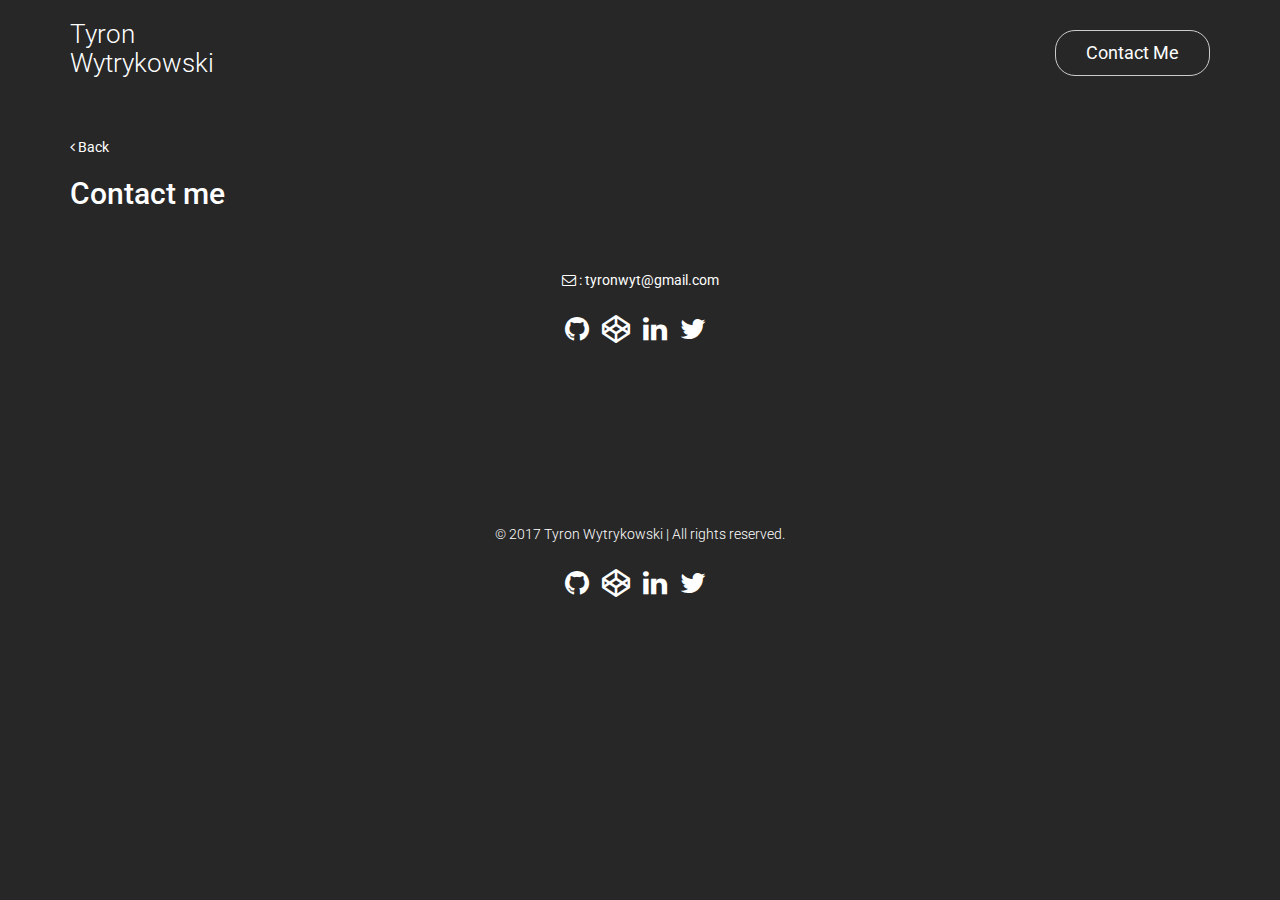
==== contact.html @ 92497b40 "First commit - full site" ====
<!DOCTYPE html>
<html>
  <head>
    <meta charset="utf-8">
    <title>Tyron Wytrykowski - Frontend Web Developer</title>
      <meta name="description" content="Tyron Wytrykowski Front-end web developer portfolio. South African born, and living in London. I have a passion for all things digital and creatively solving problems.">
    <link rel="shortcut icon" type="image/png" href="assets/images/favicon.png"/>
    <meta name="viewport" content="width=device-width, initial-scale=1">
    <link href="https://fonts.googleapis.com/css?family=Roboto:300,400,700" rel="stylesheet">
    <link rel="stylesheet" href="https://maxcdn.bootstrapcdn.com/bootstrap/3.3.7/css/bootstrap.min.css" integrity="sha384-BVYiiSIFeK1dGmJRAkycuHAHRg32OmUcww7on3RYdg4Va+PmSTsz/K68vbdEjh4u" crossorigin="anonymous">
    <link rel="stylesheet" href="https://maxcdn.bootstrapcdn.com/font-awesome/4.7.0/css/font-awesome.min.css">
    <link rel="stylesheet" href="assets/styles/main.css">

  </head>
  <body>
    <div class="container">
      <div class="row header">
        <div class="col-sm-6">
          <h1><a href="http://www.tyronw.com">Tyron<br/>Wytrykowski</a></h1>
        </div>
        <div class="col-sm-6">
            <a href="contact.html" class="btn btn-default pull-right btn-lg button">Contact Me</a>
        </div>
      </div>


        <div class="row">
          <div class="col-md-12" style="margin: 50px 0px 50px 0px;">
            <a href="index.html"><i class="fa fa-angle-left" aria-hidden="true"></i> Back</a>
            <h2>Contact me</h2>
          </div>
        </div>
        <div class="row" style="margin: 0px 0px 150px 0px;">
          <div class="col-md-12 text-center">
            <p><i class="fa fa-envelope-o" aria-hidden="true"></i> : <a href="mailto:tyronwyt@gmail.com">tyronwyt@gmail.com</a></p>
            <div class="social-links">
              <ul>
                <li><a href="https://github.com/tyronwyt"><i class="fa fa-github fa-2x" aria-hidden="true"></i></a></li>
                <li><a href="https://codepen.io/tyronw/"><i class="fa fa-codepen fa-2x" aria-hidden="true"></i></a></li>
                <li><a href="https://www.linkedin.com/in/tyronwytrykowski/"><i class="fa fa-linkedin fa-2x" aria-hidden="true"></i></a></li>
                <li><a href="https://twitter.com/TyronRGB"><i class="fa fa-twitter fa-2x" aria-hidden="true"></i></a></li>
              </ul>
            </div>


          </div>
        </div>

      </div>

    <footer>
      <div class="container">
        <div class="row">
          <div class="col-md-12 text-center">
            <p>&copy; 2017 Tyron Wytrykowski | All rights reserved.</p>
            <div class="social-links">
              <ul>
                <li><a href="https://github.com/tyronwyt"><i class="fa fa-github fa-2x" aria-hidden="true"></i></a></li>
                <li><a href="https://codepen.io/tyronw/"><i class="fa fa-codepen fa-2x" aria-hidden="true"></i></a></li>
                <li><a href="https://www.linkedin.com/in/tyronwytrykowski/"><i class="fa fa-linkedin fa-2x" aria-hidden="true"></i></a></li>
                <li><a href="https://twitter.com/TyronRGB"><i class="fa fa-twitter fa-2x" aria-hidden="true"></i></a></li>
              </ul>
            </div>
          </div>
        </div>
      </div>
    </footer>
    <script>
  (function(i,s,o,g,r,a,m){i['GoogleAnalyticsObject']=r;i[r]=i[r]||function(){
  (i[r].q=i[r].q||[]).push(arguments)},i[r].l=1*new Date();a=s.createElement(o),
  m=s.getElementsByTagName(o)[0];a.async=1;a.src=g;m.parentNode.insertBefore(a,m)
  })(window,document,'script','https://www.google-analytics.com/analytics.js','ga');

  ga('create', 'UA-100856759-1', 'auto');
  ga('send', 'pageview');

</script>

  </body>
</html>
---- assets/styles/main.css ----
/* ===============================*/
/* Base Styles / all-pages */
/* ===============================*/

* {
  font-family: 'Roboto', sans-serif;
}
body {
  background-color : #272727;
  color: #fff;
}

a:link {
  color: #fff;
  transition: all .3s;
}
a:visited {
  color: #fff;
}

a:hover {
    text-decoration: none;
  color:  #e06c75;
}

/* ===============================*/
/* Header                         */
/* ===============================*/

.header{
  color: #fff;
}

.header h1 {
  font-weight: 300;
  font-size: 26px;
}

.header .button {
  background-color: #272727;
  color: #fff;
  border-radius: 20px;
  margin-top: 30px;
  padding: 10px 30px;
  transition: all .5s;
}

.intro {
  color: #fff;
  margin-top: 60px;
  margin: 100px 0px 200px 0px;
}

.intro p {
  font-weight: 300;
  margin-top: 25px;
}

.intro span {
  color: #e06c75;
}

#blink {
  color: #6494ed;
  animation: blink .7s infinite;
  font-size: 1.2em;
}

.social-links {
  margin-top: 25px;
}
.social-links ul {
  list-style: none;
  padding: 0px;
}
.social-links ul li {
  display: inline-block;
  margin-right: 10px;
}

section {
  background-color: #fff;
  height: 600px;
}

@keyframes blink {
  from {color: #272727;}
    to {color: #6494ed;}
}

.featured-container {
  margin: 0 auto;
  height: 300px;
  position: relative;
  top: -100px;
  z-index: 1;
  box-shadow: 2px 2px 10px 2px rgba(0,0,0,.6);
}

.card, .subpage-card{
  height: 300px;
  background: #fff;
  padding: 20px;
  overflow: hidden;

  /*Background Image sizing*/
  background-size: 150%;
  background-position: center;
  background-repeat: no-repeat;
  transition: all .3s;
  /*position: relative;*/
}



.subpage-card h2 {
  margin-top: 0px;
  font-weight: 600;
}

.card:hover  {
  background-size: 160%;
  box-shadow:  0px 0px 50px 10px rgba(0,0,0,0.8);
  z-index: 2;
}


/* ===============================*/
/* Skills-List Styles / Sub-pages */
/* ===============================*/

.skills-list ul {
  list-style: none;
  padding: 0px;
  margin: 0px;
  font-weight: 300;
  cursor: default;
}

.skills-list ul li {
  display: inline-block;
  position: relative;
}

.skills-list ul li:before {
  content: "<";
}

.skills-list ul li:after {
  content: ">";
}

.html:before {
  color: #e06c75;
}
.html:after {
  color: #e06c75;
}

.css:before {
  color: #56b6c2;
}
.css:after {
  color: #56b6c2;
}

.js:before {
  color: #c678dd;
}
.js:after {
  color: #c678dd;
}

/* ===============================*/
/* Section / About me             */
/* ===============================*/

.about-me a {
  color:
}

.about-me a:link, .about-me  a:visited{
  color: #e06c75;
  transition: all .3s;
}

.about-me a:hover {
    text-decoration: none;
  color:  #a24e54;
}

.subpage-container {
  height: 500px;
  margin: 0 auto;
  position: relative;
  top: -100px;
  z-index: 1;
  box-shadow: 2px 2px 10px 2px rgba(0,0,0,.6);
}
.subpage-card {
  height: 500px;
}
/* ===============================*/
/* Section / Sub-pages            */
/* ===============================*/

section {
  color: #000;
}

section .btn {
  background-color: #e06c75;
  border-radius: 20px;
  margin-top: 30px;
  padding: 10px 30px;
}


section .btn:hover {
  color: #fff;
  background-color: #a24e54;
}

/* ===============================*/
/* footer                         */
/* ===============================*/

footer {
  padding: 20px 0px;
}
footer p{
  font-weight: 300;
}
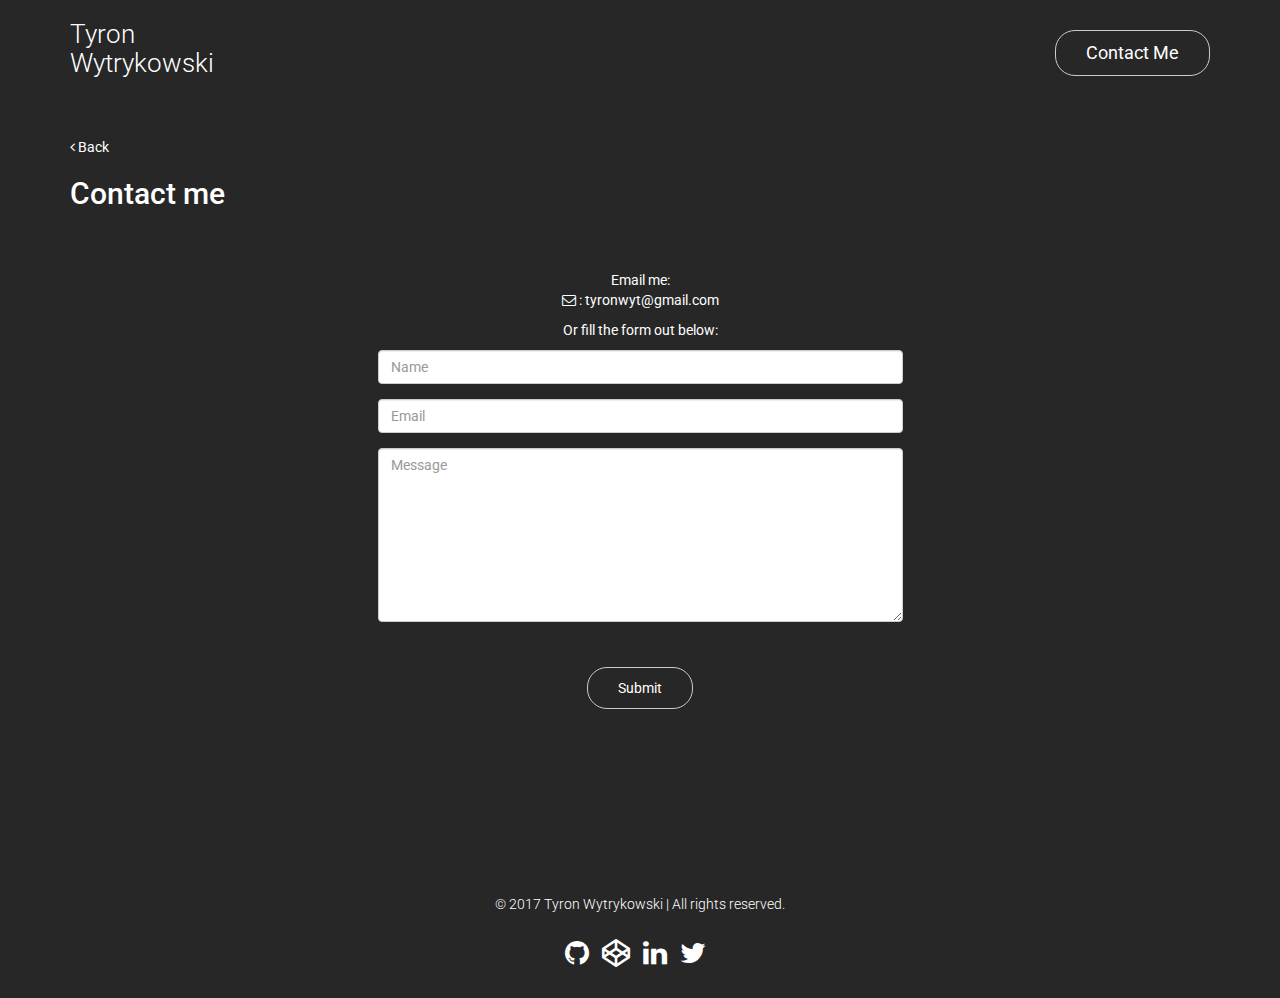
==== commit 74a5ae9d: "Update spelling & add contact form" ====
--- a/contact.html
+++ b/contact.html
@@ -32,15 +32,34 @@
         </div>
         <div class="row" style="margin: 0px 0px 150px 0px;">
           <div class="col-md-12 text-center">
-            <p><i class="fa fa-envelope-o" aria-hidden="true"></i> : <a href="mailto:tyronwyt@gmail.com">tyronwyt@gmail.com</a></p>
-            <div class="social-links">
+            <p>Email me:<br/>
+            <i class="fa fa-envelope-o" aria-hidden="true"></i> : <a href="mailto:tyronwyt@gmail.com">tyronwyt@gmail.com</a></p>
+            <p>Or fill the form out below:</p>
+            <div class="col-md-6 col-md-offset-3">
+              <form class="" action="https://formspree.io/tyronwyt@gmail.com" method="post">
+                <div class="form-group">
+                  <input class="form-control" type="text" name="Name" placeholder="Name">
+                </div>
+                <div class="form-group">
+                  <input class="form-control" type="email" name="Email" placeholder="Email">
+                </div>
+                <div class="form-group">
+                  <textarea class="form-control" name="Message" rows="8" cols="80" placeholder="Message"></textarea>
+                </div>
+                <div class="form-group">
+                  <button class="btn btn-default button">Submit</button>
+                </div>
+
+              </form>
+            </div>
+            <!-- <div class="social-links">
               <ul>
                 <li><a href="https://github.com/tyronwyt"><i class="fa fa-github fa-2x" aria-hidden="true"></i></a></li>
                 <li><a href="https://codepen.io/tyronw/"><i class="fa fa-codepen fa-2x" aria-hidden="true"></i></a></li>
                 <li><a href="https://www.linkedin.com/in/tyronwytrykowski/"><i class="fa fa-linkedin fa-2x" aria-hidden="true"></i></a></li>
                 <li><a href="https://twitter.com/TyronRGB"><i class="fa fa-twitter fa-2x" aria-hidden="true"></i></a></li>
               </ul>
-            </div>
+            </div> -->
 
 
           </div>
--- a/assets/styles/main.css
+++ b/assets/styles/main.css
@@ -36,7 +36,7 @@
   font-size: 26px;
 }
 
-.header .button {
+.button {
   background-color: #272727;
   color: #fff;
   border-radius: 20px;
